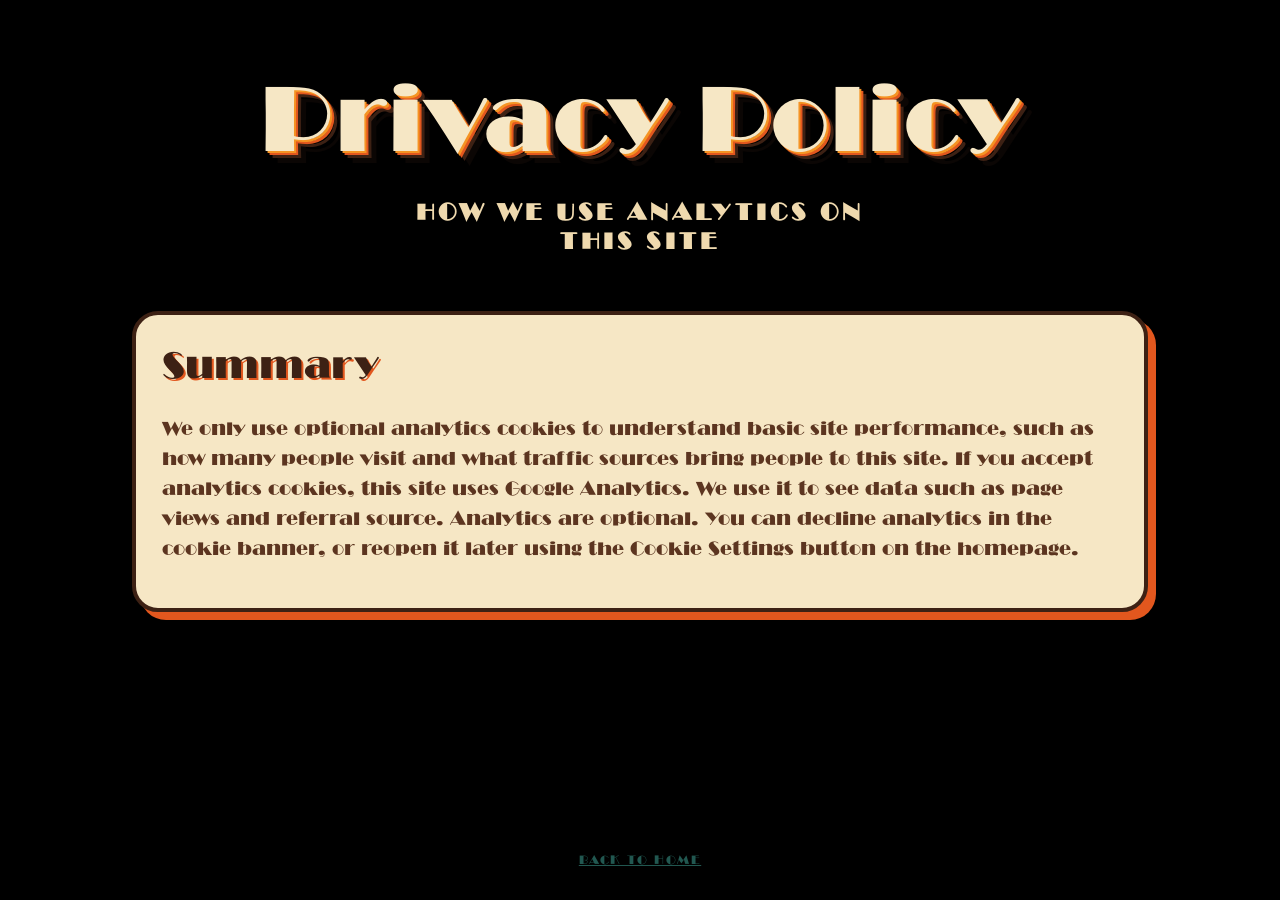
==== privacy.html @ c9205531 "google analytics" ====
<!DOCTYPE html>
<html lang="en">
<head>
<meta charset="utf-8">
<meta name="viewport" content="width=device-width, initial-scale=1">
<title>Privacy Policy | Strike King</title>
<meta name="description" content="Privacy policy for playstrikeking.com">
<link rel="stylesheet" href="styles.css">
</head>
<body>
  <main class="wrap">
    <header class="masthead">
      <h1 class="title">Privacy Policy</h1>
      <p class="tagline">How we use analytics on this site</p>
    </header>

    <div class="cards" aria-label="Privacy policy details">
      <section class="card">
        <span class="card__name">Summary</span>
        <p class="card__desc">
          We only use optional analytics cookies to understand basic site performance, such as how many people visit and
          what traffic sources bring people to this site.
          If you accept analytics cookies, this site uses Google Analytics. We use it to see data such as page views and referral source.
          Analytics are optional. You can decline analytics in the cookie banner, or reopen it later using the Cookie
          Settings button on the homepage.
        </p>
      </section>
    </div>

    <footer class="foot">
      <p><a class="foot__link" href="index.html">Back to home</a></p>
    </footer>
  </main>
</body>
</html>
---- styles.css ----
:root {
  /* --- palette --- */
  --cream:    #f6e7c5;
  --cream-2:  #efd9ae;
  --orange:   #e2571e;
  --orange-2: #f59323;
  --mustard:  #edb230;
  --brown:    #3d2114;
  --brown-2:  #5c3520;
  --teal:     #2f7d72;
  --black: #000000;
  --steam-blue: #2a475e;
  --itch-red: #fa5c5c;
  --discord-blue: #5865F2;

  /* --- type --- */
  --font-display: "QTT", "Shrikhand", "Cooper Black", Georgia, serif;
  --font-body: "QTT", "Outfit", "Futura", "Trebuchet MS", system-ui, sans-serif;

  /* --- shape --- */
  --radius: 26px;
  --border: 4px;
}

@font-face {
  font-family: "QTT";
  src: url("assets/QTTheatre.otf");
}

@font-face {
  font-family: "Slab";
  src: url("assets/NotJamSlab14.ttf");
}

@font-face {
  font-family: "ArtDisco";
  src: url("assets/ThaleahFat.ttf")
}
*, *::before, *::after { box-sizing: border-box; }

html { -webkit-text-size-adjust: 100%; }

body {
  margin: 0;
  font-family: var(--font-body);
  color: var(--cream-2);
  background-color: var(--black);

  background-attachment: fixed;
  min-height: 100vh;
  overflow-x: hidden;
  display: flex;
  flex-direction: column;
}

.wrap {
  width: 100%;
  max-width: 1080px;
  margin: 0 auto;
  padding: clamp(2rem, 6vw, 4.5rem) clamp(1rem, 4vw, 2rem) 2rem;
  flex: 1;
  display: flex;
  flex-direction: column;
}

/* ---------- masthead ---------- */

.masthead {
  text-align: center;
  margin-bottom: clamp(2rem, 6vw, 3.5rem);
}

.logo-slot {
  display: none;
  justify-content: center;
  margin-bottom: 1.4rem;
}

.logo {
  display: block;
  width: clamp(110px, 28vw, 180px);
  height: auto;
}

.logo-ph {
  width: clamp(110px, 28vw, 170px);
  aspect-ratio: 1 / 1;
  display: grid;
  place-items: center;
  border: 3px dashed var(--brown-2);
  border-radius: 50%;
  color: var(--brown-2);
  font-weight: 800;
  letter-spacing: .22em;
  font-size: .8rem;
  opacity: .55;
}

.title {
  font-family: var(--font-display);
  font-weight: 400;
  font-size: clamp(2.4rem, 11vw, 6rem);
  line-height: .95;
  overflow-wrap: anywhere;
  margin: 0 0 .35em;
  color: var(--cream);
  letter-spacing: .01em;
  text-shadow:
    2px 2px 0 var(--orange-2),
    4px 4px 0 var(--orange),
    7px 7px 0 var(--brown),
    12px 12px 0 rgba(61, 33, 20, .18);
}

.tagline {
  margin: 0 auto;
  max-width: 30ch;
  font-size: clamp(1.5rem, 2.6vw, 1.2rem);
  font-weight: 600;
  color: var(--cream-2);
  text-transform: uppercase;
  letter-spacing: .16em;
}

/* ---------- cards ---------- */

.cards {
  display: grid;
  grid-template-columns: repeat(auto-fit, minmax(250px, 1fr));
  gap: clamp(1.4rem, 3.5vw, 2.2rem);
  align-items: stretch;
}

.card {
  --accent: var(--orange);
  position: relative;
  display: flex;
  flex-direction: column;
  gap: .45rem;
  padding: 1.9rem 1.6rem 1.6rem;
  background: var(--cream);
  border: var(--border) solid var(--brown);
  border-radius: var(--radius);
  box-shadow: 8px 8px 0 var(--accent);
  text-decoration: none;
  color: inherit;
  overflow: hidden;
  transition: transform .18s ease, box-shadow .18s ease, background-color .18s ease;
}

.card::before {
  content: "";
  position: absolute;
  inset: 0 0 auto 0;
  height: 12px;
  background: repeating-linear-gradient(
    -45deg,
    var(--accent) 0 12px,
    var(--brown) 12px 24px
  );
  display: none;
}

.card__kicker {
  margin-top: .35rem;
  font-size: 1.25rem;
  font-weight: 800;
  letter-spacing: .2em;
  text-transform: uppercase;
  color: var(--accent);
}

.card__name {
  font-family: var(--font-display);
  font-size: clamp(1.9rem, 5vw, 2.4rem);
  line-height: 1.05;
  color: var(--brown);
  text-shadow: 2px 2px 0 var(--accent);
}

.card__desc {
  font-size: 1.25rem;
  line-height: 1.5;
  color: var(--brown-2);
  flex: 1;
}

.card__cta {
  margin-top: 1.1rem;
  align-self: flex-start;
  padding: .6rem 1.15rem;
  border: 3px solid var(--brown);
  border-radius: 999px;
  background: var(--accent);
  color: var(--cream);
  font-weight: 800;
  font-size: .85rem;
  letter-spacing: .1em;
  text-transform: uppercase;
}

.arrow { display: inline-block; transition: transform .18s ease; }

/* per-card accents */
.card--steam   { --accent: var(--steam-blue); }
.card--discord { --accent: var(--discord-blue); }
.card--itch    { --accent: var(--itch-red); }

/* ---------- interaction ---------- */

.card:hover,
.card:focus-visible {
  transform: translate(-3px, -5px);
  box-shadow: 12px 14px 0 var(--accent);
  background: #fdf3dd;
}

.card:hover .arrow,
.card:focus-visible .arrow { transform: translateX(5px); }

.card:active {
  transform: translate(4px, 4px);
  box-shadow: 4px 4px 0 var(--accent);
}

.card:focus-visible {
  outline: 4px solid var(--brown);
  outline-offset: 5px;
}

/* ---------- footer ---------- */

.foot {
  margin-top: auto;
  padding-top: clamp(2.5rem, 7vw, 4rem);
  text-align: center;
  font-size: .8rem;
  letter-spacing: .12em;
  text-transform: uppercase;
  color: var(--teal);
  opacity: .7;
}

.foot p { margin: 0; }

.foot__link {
  color: inherit;
  text-decoration: underline;
}

.foot__button {
  border: 0;
  padding: 0;
  background: none;
  font: inherit;
  letter-spacing: inherit;
  text-transform: inherit;
  cursor: pointer;
}

.cookie-banner {
  position: fixed;
  inset: auto 1rem 1rem;
  width: min(640px, calc(100% - 2rem));
  margin-inline: auto;
  padding: 1rem;
  border: 3px solid var(--brown);
  border-radius: 18px;
  background: var(--cream);
  color: var(--brown);
  box-shadow: 8px 8px 0 var(--orange);
  z-index: 20;
}

.cookie-banner__text {
  margin: 0 0 .9rem;
  line-height: 1.45;
}

.cookie-banner__actions {
  display: flex;
  flex-wrap: wrap;
  gap: .55rem;
}

.cookie-banner__button {
  border: 2px solid var(--brown);
  border-radius: 999px;
  padding: .45rem .85rem;
  font: inherit;
  font-weight: 700;
  cursor: pointer;
}

.cookie-banner__button--accept {
  background: var(--teal);
  color: var(--cream);
}

.cookie-banner__button--decline {
  background: transparent;
  color: var(--brown);
}

/* ---------- responsive tweaks ---------- */

@media (max-width: 640px) {
  .cards { grid-template-columns: 1fr; }
  .card  { box-shadow: 7px 7px 0 var(--accent); }
  .title { text-shadow:
    2px 2px 0 var(--orange-2),
    4px 4px 0 var(--orange),
    6px 6px 0 var(--brown); }
  .cookie-banner {
    inset: auto .65rem .65rem;
    width: calc(100% - 1.3rem);
  }
}

@media (prefers-reduced-motion: reduce) {
  .card, .arrow { transition: none; }
  .card:hover, .card:focus-visible { transform: none; }
}
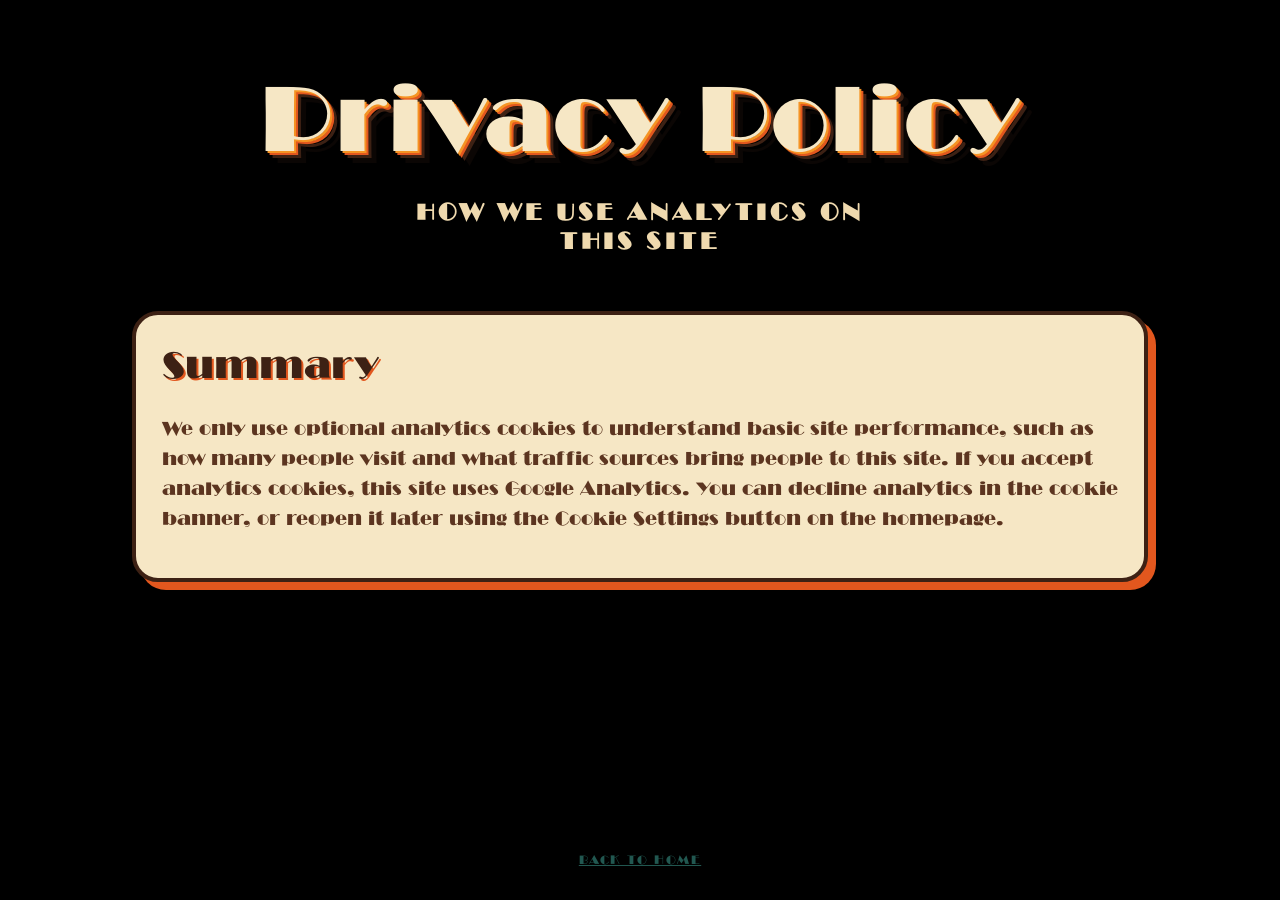
==== commit 14168ae4: "more concise wording" ====
--- a/privacy.html
+++ b/privacy.html
@@ -20,8 +20,8 @@
         <p class="card__desc">
           We only use optional analytics cookies to understand basic site performance, such as how many people visit and
           what traffic sources bring people to this site.
-          If you accept analytics cookies, this site uses Google Analytics. We use it to see data such as page views and referral source.
-          Analytics are optional. You can decline analytics in the cookie banner, or reopen it later using the Cookie
+          If you accept analytics cookies, this site uses Google Analytics.
+          You can decline analytics in the cookie banner, or reopen it later using the Cookie
           Settings button on the homepage.
         </p>
       </section>
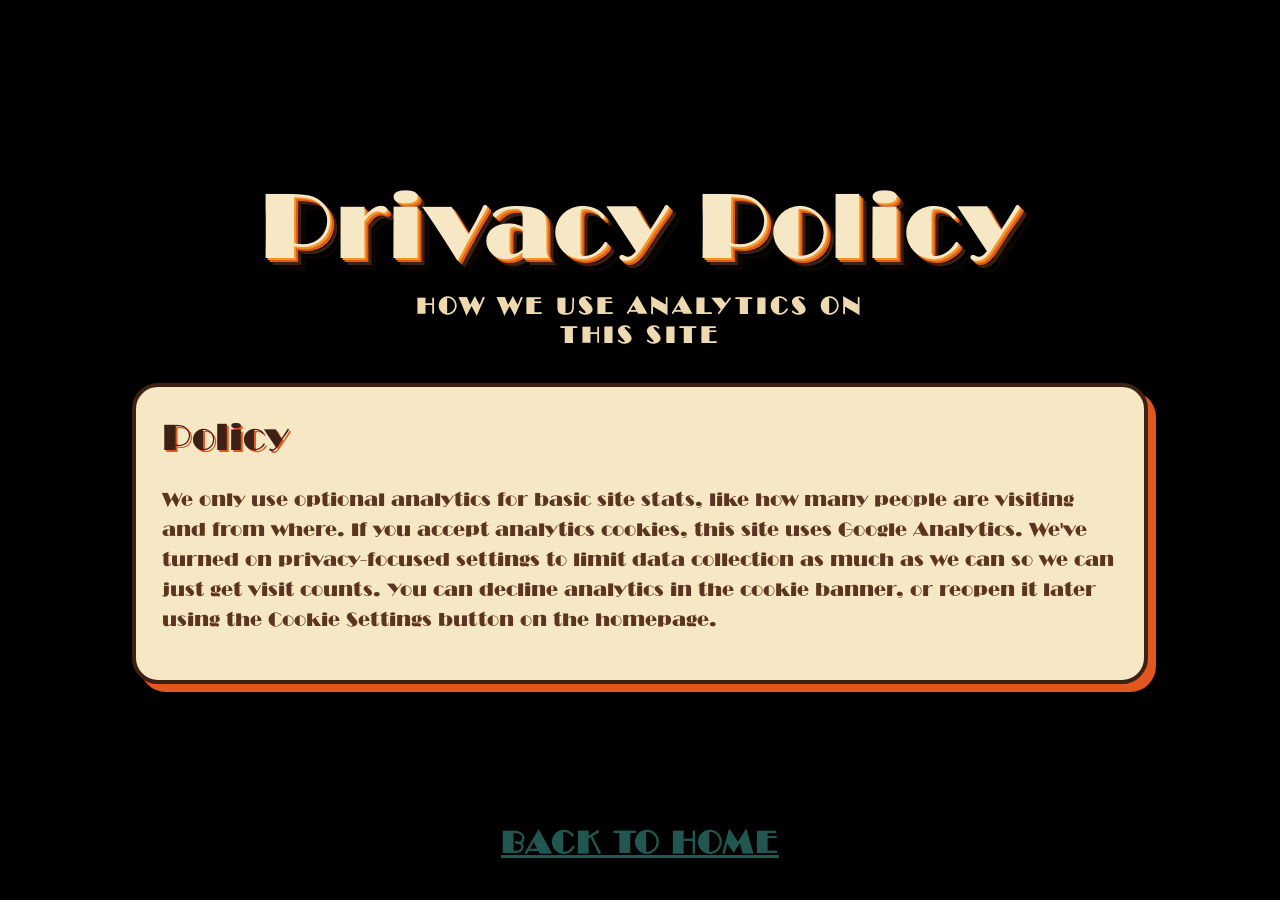
==== commit 1fc0bcd9: "site improvements" ====
--- a/privacy.html
+++ b/privacy.html
@@ -5,10 +5,12 @@
 <meta name="viewport" content="width=device-width, initial-scale=1">
 <title>Privacy Policy | Strike King</title>
 <meta name="description" content="Privacy policy for playstrikeking.com">
+<link rel="icon" type="image/png" href="assets/illustration2.png">
+<link rel="apple-touch-icon" href="assets/illustration2.png">
 <link rel="stylesheet" href="styles.css">
 </head>
 <body>
-  <main class="wrap">
+  <main class="wrap wrap--top">
     <header class="masthead">
       <h1 class="title">Privacy Policy</h1>
       <p class="tagline">How we use analytics on this site</p>
@@ -16,11 +18,10 @@
 
     <div class="cards" aria-label="Privacy policy details">
       <section class="card">
-        <span class="card__name">Summary</span>
+        <span class="card__name">Policy</span>
         <p class="card__desc">
-          We only use optional analytics cookies to understand basic site performance, such as how many people visit and
-          what traffic sources bring people to this site.
-          If you accept analytics cookies, this site uses Google Analytics.
+          We only use optional analytics for basic site stats, like how many people are visiting and from where.
+          If you accept analytics cookies, this site uses Google Analytics. We've turned on privacy-focused settings to limit data collection as much as we can so we can just get visit counts.
           You can decline analytics in the cookie banner, or reopen it later using the Cookie
           Settings button on the homepage.
         </p>
@@ -28,7 +29,7 @@
     </div>
 
     <footer class="foot">
-      <p><a class="foot__link" href="index.html">Back to home</a></p>
+      <p><a class="foot__link foot__link--back-home" href="index.html">Back to home</a></p>
     </footer>
   </main>
 </body>
--- a/styles.css
+++ b/styles.css
@@ -57,7 +57,7 @@
   width: 100%;
   max-width: 1080px;
   margin: 0 auto;
-  padding: clamp(2rem, 6vw, 4.5rem) clamp(1rem, 4vw, 2rem) 2rem;
+  padding: clamp(1.2rem, 4vw, 2.8rem) clamp(1rem, 4vw, 2rem) 2rem;
   flex: 1;
   display: flex;
   flex-direction: column;
@@ -66,8 +66,9 @@
 /* ---------- masthead ---------- */
 
 .masthead {
+  margin-top: auto;
   text-align: center;
-  margin-bottom: clamp(2rem, 6vw, 3.5rem);
+  margin-bottom: clamp(1.1rem, 3.6vw, 2.1rem);
 }
 
 .logo-slot {
@@ -102,7 +103,7 @@
   font-size: clamp(2.4rem, 11vw, 6rem);
   line-height: .95;
   overflow-wrap: anywhere;
-  margin: 0 0 .35em;
+  margin: 0 0 .22em;
   color: var(--cream);
   letter-spacing: .01em;
   text-shadow:
@@ -129,6 +130,40 @@
   grid-template-columns: repeat(auto-fit, minmax(250px, 1fr));
   gap: clamp(1.4rem, 3.5vw, 2.2rem);
   align-items: stretch;
+}
+
+.social-links {
+  margin-top: clamp(1.1rem, 3vw, 1.8rem);
+  display: flex;
+  justify-content: center;
+  gap: .9rem;
+}
+
+.social-links__icon {
+  width: 2.25rem;
+  height: 2.25rem;
+  display: inline-flex;
+  align-items: center;
+  justify-content: center;
+  border: 2px solid var(--cream-2);
+  border-radius: 999px;
+  color: var(--cream-2);
+  text-decoration: none;
+  font-size: 1rem;
+  transition: transform .18s ease, color .18s ease, border-color .18s ease, background-color .18s ease;
+}
+
+.social-links__icon:hover,
+.social-links__icon:focus-visible {
+  color: var(--cream);
+  border-color: var(--orange-2);
+  background: rgba(245, 147, 35, .16);
+  transform: translateY(-2px);
+}
+
+.social-links__icon:focus-visible {
+  outline: 3px solid var(--orange-2);
+  outline-offset: 2px;
 }
 
 .card {
@@ -232,7 +267,6 @@
 
 .foot {
   margin-top: auto;
-  padding-top: clamp(2.5rem, 7vw, 4rem);
   text-align: center;
   font-size: .8rem;
   letter-spacing: .12em;
@@ -246,6 +280,14 @@
 .foot__link {
   color: inherit;
   text-decoration: underline;
+}
+
+.foot__link--back-home {
+  display: inline-block;
+  font-size: 2rem;
+  font-weight: 700;
+  letter-spacing: .06em;
+  padding: .35rem .6rem;
 }
 
 .foot__button {
@@ -259,22 +301,20 @@
 }
 
 .cookie-banner {
-  position: fixed;
-  inset: auto 1rem 1rem;
-  width: min(640px, calc(100% - 2rem));
-  margin-inline: auto;
-  padding: 1rem;
+  width: min(640px, 100%);
+  margin: .85rem auto 0;
+  padding: .65rem .8rem;
   border: 3px solid var(--brown);
   border-radius: 18px;
   background: var(--cream);
   color: var(--brown);
-  box-shadow: 8px 8px 0 var(--orange);
-  z-index: 20;
-}
+}
+
+
 
 .cookie-banner__text {
-  margin: 0 0 .9rem;
-  line-height: 1.45;
+  margin: 0 0 .45rem;
+  line-height: 1.3;
 }
 
 .cookie-banner__actions {
@@ -286,10 +326,16 @@
 .cookie-banner__button {
   border: 2px solid var(--brown);
   border-radius: 999px;
-  padding: .45rem .85rem;
+  padding: .35rem .75rem;
   font: inherit;
+  font-size: .95rem;
   font-weight: 700;
   cursor: pointer;
+  text-decoration: none;
+  display: inline-flex;
+  align-items: center;
+  justify-content: center;
+  transition: transform .18s ease, box-shadow .18s ease, filter .18s ease;
 }
 
 .cookie-banner__button--accept {
@@ -298,26 +344,154 @@
 }
 
 .cookie-banner__button--decline {
-  background: transparent;
-  color: var(--brown);
+  background: var(--itch-red);
+  border-color: var(--brown);
+  color: var(--cream);
+}
+
+.cookie-banner__button--info {
+  background: var(--discord-blue);
+  border-color: var(--brown);
+  color: var(--cream);
+}
+
+.cookie-banner__button:hover,
+.cookie-banner__button:focus-visible {
+  transform: translateY(-1px);
+  box-shadow: 0 4px 0 var(--brown);
+  filter: brightness(1.06);
+}
+
+.cookie-banner__button:active {
+  transform: translateY(1px);
+  box-shadow: 0 2px 0 var(--brown);
 }
 
 /* ---------- responsive tweaks ---------- */
 
 @media (max-width: 640px) {
-  .cards { grid-template-columns: 1fr; }
-  .card  { box-shadow: 7px 7px 0 var(--accent); }
+  .wrap--top .masthead {
+    margin-top: clamp(1.5rem, 10vh, 5rem);
+  }
+  .wrap--top .foot {
+    margin-top: 1rem;
+  }
+  .wrap {
+    padding-top: .9rem;
+    padding-bottom: 1.25rem;
+  }
+  .masthead {
+    margin-bottom: 1rem;
+  }
+  .title {
+    font-size: clamp(2.25rem, 12vw, 3.2rem);
+    margin-bottom: .16em;
+  }
+  .tagline {
+    font-size: .75rem;
+    letter-spacing: .09em;
+    line-height: 1.2;
+    max-width: 28ch;
+  }
+  .cards {
+    grid-template-columns: 1fr;
+    gap: .8rem;
+  }
+  .card  {
+    padding: 1rem .95rem .9rem;
+    border-width: 3px;
+    box-shadow: 6px 6px 0 var(--accent);
+    gap: .35rem;
+  }
+  .card__kicker {
+    margin-top: 0;
+    font-size: .8rem;
+    letter-spacing: .12em;
+  }
+  .card__name {
+    font-size: clamp(1.7rem, 8vw, 2.2rem);
+    line-height: 1.05;
+    text-shadow: 1px 1px 0 var(--accent);
+  }
+  .card__desc {
+    font-size: 1rem;
+    line-height: 1.35;
+  }
+  .card__cta {
+    margin-top: .7rem;
+    padding: .45rem .85rem;
+    font-size: .75rem;
+  }
+  .social-links {
+    margin-top: .9rem;
+  }
+  .social-links__icon {
+    width: 1.95rem;
+    height: 1.95rem;
+    font-size: .9rem;
+  }
   .title { text-shadow:
     2px 2px 0 var(--orange-2),
     4px 4px 0 var(--orange),
     6px 6px 0 var(--brown); }
+  .foot {
+    margin-top: 1rem;
+    font-size: .7rem;
+    letter-spacing: .08em;
+  }
   .cookie-banner {
-    inset: auto .65rem .65rem;
-    width: calc(100% - 1.3rem);
+    position: sticky;
+    bottom: .65rem;
+    width: 100%;
+    margin: .85rem auto 0;
+    z-index: 10;
+    padding: .5rem .65rem;
+    border-width: 2px;
+  }
+  .cookie-banner__text {
+    font-size: .78rem;
+    margin-bottom: .35rem;
+    line-height: 1.25;
+  }
+  .cookie-banner__actions {
+    gap: .35rem;
+  }
+  .cookie-banner__button {
+    font-size: .74rem;
+    padding: .22rem .5rem;
+    border-width: 2px;
+  }
+}
+
+@media (max-width: 420px) {
+  .tagline {
+    font-size: .66rem;
+  }
+  .card__name {
+    font-size: 1.55rem;
+  }
+  .card__desc {
+    font-size: .92rem;
+  }
+  .card__cta {
+    font-size: .7rem;
+  }
+  .social-links__icon {
+    width: 1.8rem;
+    height: 1.8rem;
+  }
+  .cookie-banner__button {
+    font-size: .68rem;
+    padding: .2rem .4rem;
   }
 }
 
 @media (prefers-reduced-motion: reduce) {
-  .card, .arrow { transition: none; }
+  .card, .arrow, .social-links__icon, .cookie-banner__button { transition: none; }
   .card:hover, .card:focus-visible { transform: none; }
-}
+  .social-links__icon:hover, .social-links__icon:focus-visible { transform: none; }
+  .cookie-banner__button:hover, .cookie-banner__button:focus-visible, .cookie-banner__button:active {
+    transform: none;
+    box-shadow: none;
+  }
+}
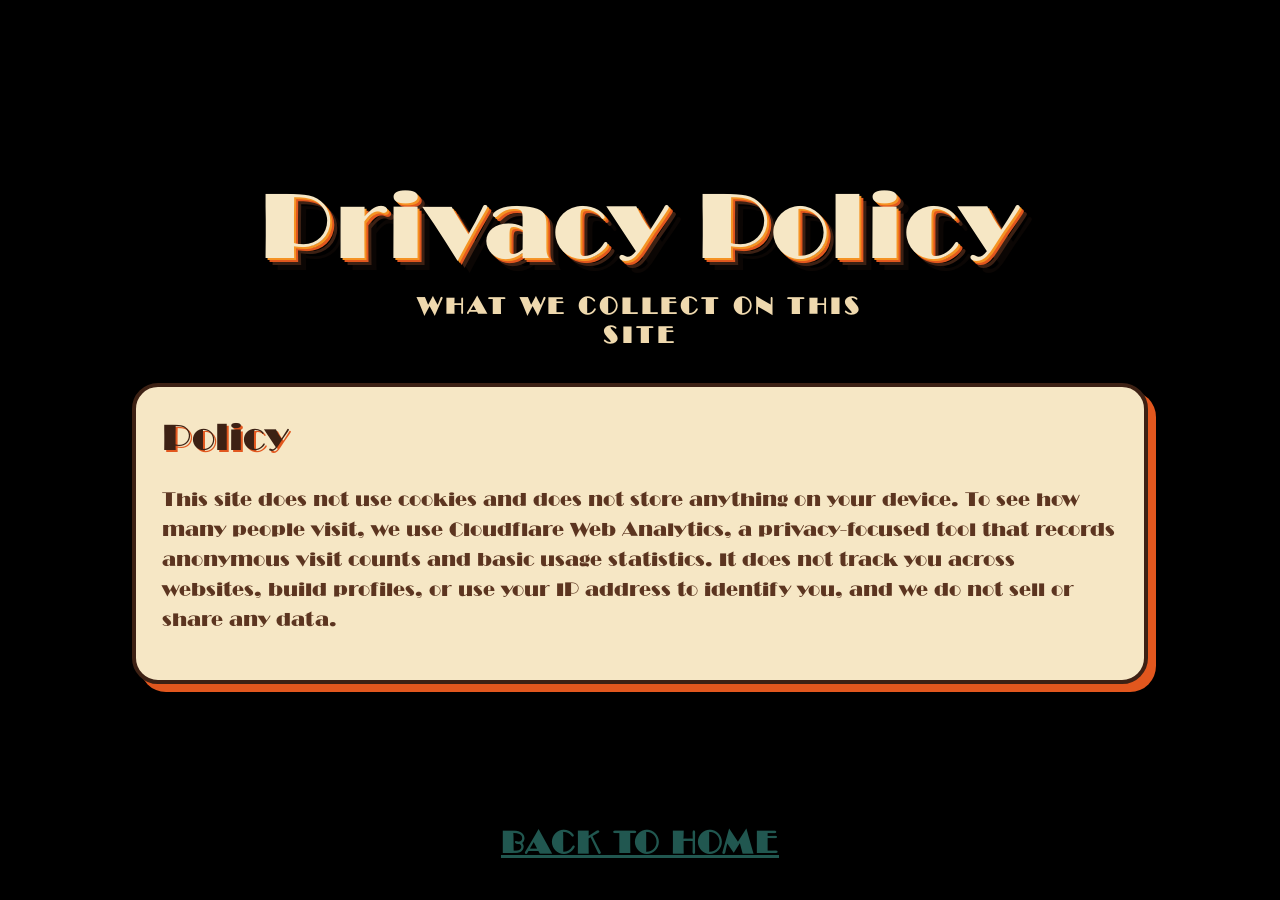
==== commit a72fcdaf: "push cloudfare changes" ====
--- a/privacy.html
+++ b/privacy.html
@@ -7,23 +7,22 @@
 <meta name="description" content="Privacy policy for playstrikeking.com">
 <link rel="icon" type="image/png" href="assets/illustration2.png">
 <link rel="apple-touch-icon" href="assets/illustration2.png">
-<link rel="stylesheet" href="styles.css">
+<link rel="stylesheet" href="styles.css?v=fc9107f3">
 </head>
 <body>
   <main class="wrap wrap--top">
     <header class="masthead">
       <h1 class="title">Privacy Policy</h1>
-      <p class="tagline">How we use analytics on this site</p>
+      <p class="tagline">What we collect on this site</p>
     </header>
 
     <div class="cards" aria-label="Privacy policy details">
       <section class="card">
         <span class="card__name">Policy</span>
         <p class="card__desc">
-          We only use optional analytics for basic site stats, like how many people are visiting and from where.
-          If you accept analytics cookies, this site uses Google Analytics. We've turned on privacy-focused settings to limit data collection as much as we can so we can just get visit counts.
-          You can decline analytics in the cookie banner, or reopen it later using the Cookie
-          Settings button on the homepage.
+          This site does not use cookies and does not store anything on your device.
+          To see how many people visit, we use Cloudflare Web Analytics, a privacy-focused tool that records anonymous visit counts and basic usage statistics.
+          It does not track you across websites, build profiles, or use your IP address to identify you, and we do not sell or share any data.
         </p>
       </section>
     </div>
--- a/styles.css
+++ b/styles.css
@@ -290,82 +290,17 @@
   padding: .35rem .6rem;
 }
 
-.foot__button {
-  border: 0;
-  padding: 0;
-  background: none;
-  font: inherit;
-  letter-spacing: inherit;
-  text-transform: inherit;
-  cursor: pointer;
-}
-
-.cookie-banner {
-  width: min(640px, 100%);
-  margin: .85rem auto 0;
-  padding: .65rem .8rem;
-  border: 3px solid var(--brown);
-  border-radius: 18px;
-  background: var(--cream);
-  color: var(--brown);
-}
-
-
-
-.cookie-banner__text {
-  margin: 0 0 .45rem;
-  line-height: 1.3;
-}
-
-.cookie-banner__actions {
-  display: flex;
-  flex-wrap: wrap;
-  gap: .55rem;
-}
-
-.cookie-banner__button {
-  border: 2px solid var(--brown);
-  border-radius: 999px;
-  padding: .35rem .75rem;
-  font: inherit;
-  font-size: .95rem;
-  font-weight: 700;
-  cursor: pointer;
-  text-decoration: none;
-  display: inline-flex;
-  align-items: center;
-  justify-content: center;
-  transition: transform .18s ease, box-shadow .18s ease, filter .18s ease;
-}
-
-.cookie-banner__button--accept {
-  background: var(--teal);
-  color: var(--cream);
-}
-
-.cookie-banner__button--decline {
-  background: var(--itch-red);
-  border-color: var(--brown);
-  color: var(--cream);
-}
-
-.cookie-banner__button--info {
-  background: var(--discord-blue);
-  border-color: var(--brown);
-  color: var(--cream);
-}
-
-.cookie-banner__button:hover,
-.cookie-banner__button:focus-visible {
-  transform: translateY(-1px);
-  box-shadow: 0 4px 0 var(--brown);
-  filter: brightness(1.06);
-}
-
-.cookie-banner__button:active {
-  transform: translateY(1px);
-  box-shadow: 0 2px 0 var(--brown);
-}
+
+
+
+
+
+
+
+
+
+
+
 
 /* ---------- responsive tweaks ---------- */
 
@@ -439,28 +374,6 @@
     font-size: .7rem;
     letter-spacing: .08em;
   }
-  .cookie-banner {
-    position: sticky;
-    bottom: .65rem;
-    width: 100%;
-    margin: .85rem auto 0;
-    z-index: 10;
-    padding: .5rem .65rem;
-    border-width: 2px;
-  }
-  .cookie-banner__text {
-    font-size: .78rem;
-    margin-bottom: .35rem;
-    line-height: 1.25;
-  }
-  .cookie-banner__actions {
-    gap: .35rem;
-  }
-  .cookie-banner__button {
-    font-size: .74rem;
-    padding: .22rem .5rem;
-    border-width: 2px;
-  }
 }
 
 @media (max-width: 420px) {
@@ -480,18 +393,10 @@
     width: 1.8rem;
     height: 1.8rem;
   }
-  .cookie-banner__button {
-    font-size: .68rem;
-    padding: .2rem .4rem;
-  }
 }
 
 @media (prefers-reduced-motion: reduce) {
-  .card, .arrow, .social-links__icon, .cookie-banner__button { transition: none; }
+  .card, .arrow, .social-links__icon { transition: none; }
   .card:hover, .card:focus-visible { transform: none; }
   .social-links__icon:hover, .social-links__icon:focus-visible { transform: none; }
-  .cookie-banner__button:hover, .cookie-banner__button:focus-visible, .cookie-banner__button:active {
-    transform: none;
-    box-shadow: none;
-  }
-}
+}
